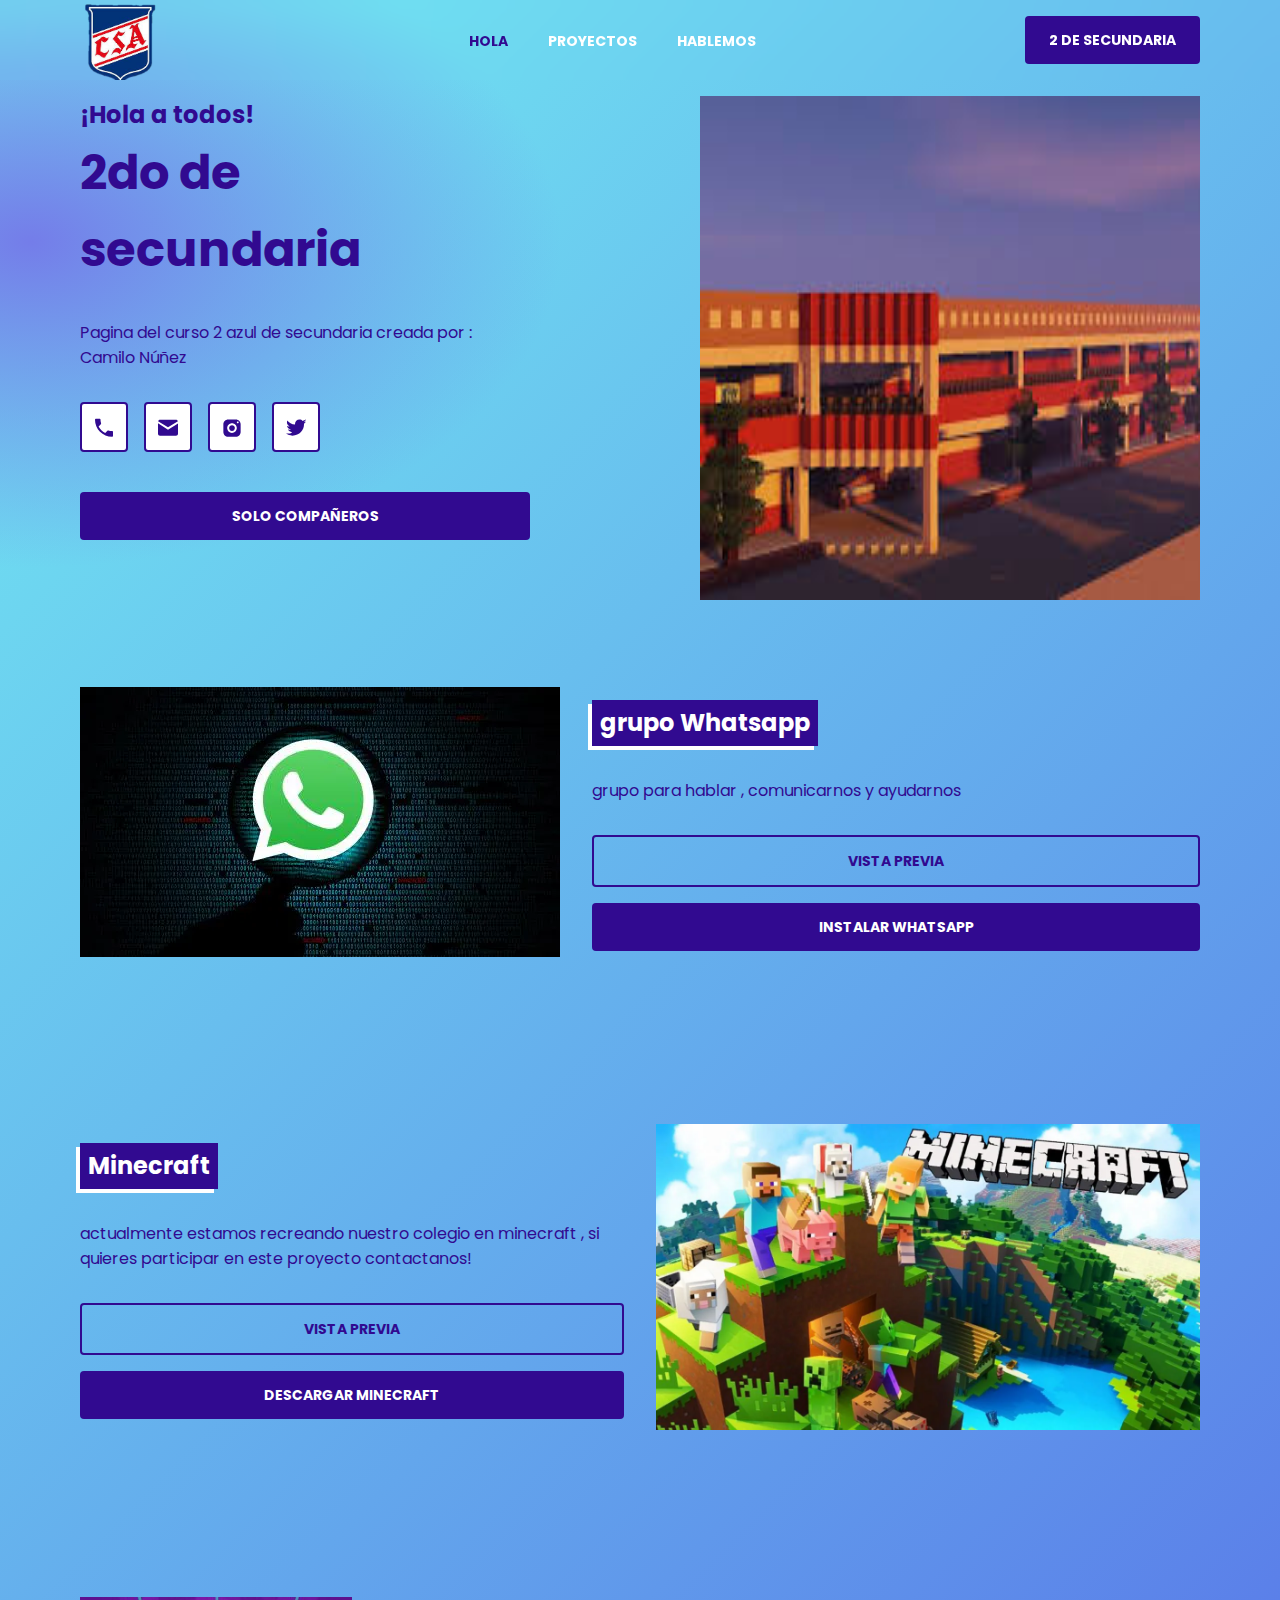
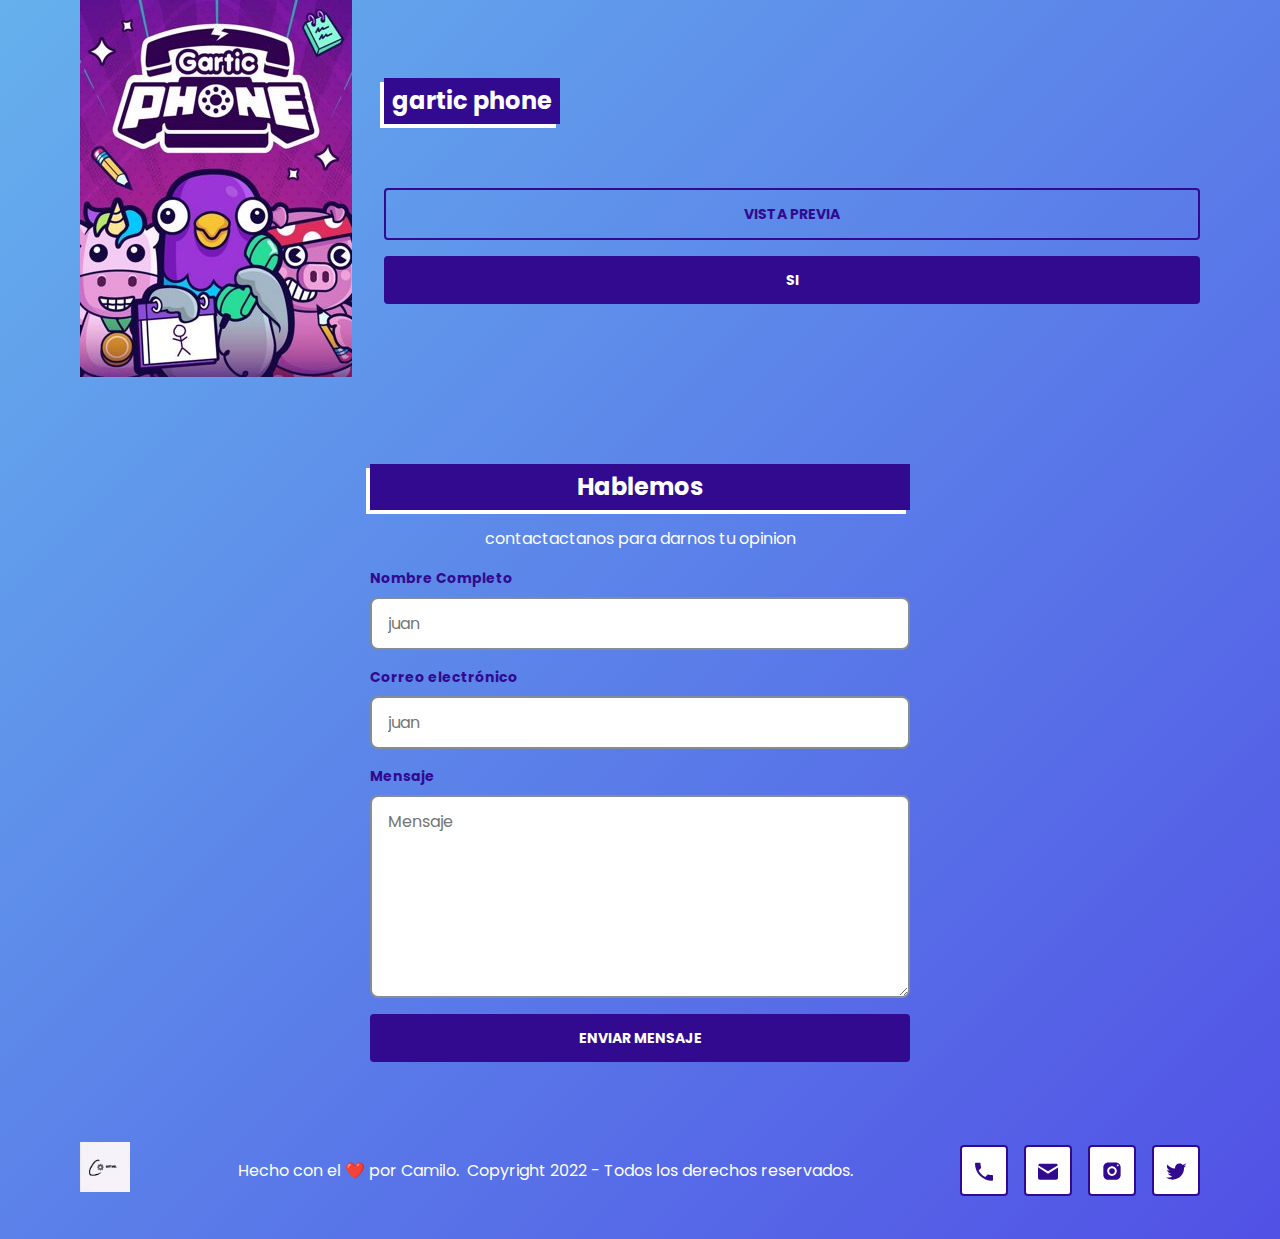
==== index.html @ bcb11a0f "Add files via upload" ====
<!DOCTYPE html>
<html lang="en">
<head>
  <meta charset="UTF-8">
  <meta http-equiv="X-UA-Compatible" content="IE=edge">
  <meta name="viewport" content="width=device-width, initial-scale=1.0">
  <title>Proyecto de Jaume</title>
  <link rel="preconnect" href="https://fonts.gstatic.com">
  <link href="https://fonts.googleapis.com/css2?family=Poppins:wght@400;700&display=swap" rel="stylesheet">
  <link rel="stylesheet" href="/css/index.css">
</head>
<body>
  <header class="header">
    <div class="wrapper">
      <div class="header-content">
        <img src="/imagenes/logo-cole.jpg" width="80" height="80" alt="logo muy bonito">
        <nav class="menu" aria-label="main-navigation">
          <ul>
            <li>
              <a class="is-active" href="#main">Hola</a>
            </li>
            <li>
              <a href="#project">Proyectos</a>
            </li>
            <li>
              <a href="#contact">Hablemos</a>
            </li>
          </ul>
        </nav>
        <button class="button">2 de secundaria</button>
      </div>
    </div>
  </header>
  <div class="wrapper">


    <section aria-label="main" class="hero" id="main">
      <div class="hero-image">
        <img src="/imagenes/colegio-ima.jpg" width="300" height="300" alt="">
      </div>
      <div class="hero-description">
        <h1>
          <span>¡Hola a todos!</span>
          <span>2do de secundaria</span>
        </h1>
        <p>
          Pagina del curso 2 azul de secundaria creada por :

          Camilo Núñez
        </p>
        <div class="social">
          <a class="button-icon" target="_blank" href="https://wa.me/74402776"_blank><img src="/icons/icon-phone.svg"></a>
          <a class="button-icon" href="camilo.arroyo.nunez@gmail.com"><img src="/icons/icon-important_mail.svg"></a>
          <a class="button-icon" href="tel:234243242"><img src="/icons/icon-instagram.svg"></a>
          <a class="button-icon" href="tel:234243242"><img src="/icons/icon-twitter_squared.svg"></a>
        </div>
        <a href="https://asdas.com" class="button">solo compañeros</a>
      </div>
    </section>

    <div class="project" id="project">
      <div class="project-image">
        <img src="/imagenes/wasa-ima.webp" alt="">
      </div>
      <div class="project-description">
        <a class="title" target="_blank" href="https://chat.whatsapp.com/D6PqPrvhfKw1UiMdiEzsST">grupo Whatsapp</a>
        <p>grupo para hablar , comunicarnos y ayudarnos</p>
        <a target="_blank" href="https://i0.wp.com/hipertextual.com/wp-content/uploads/2021/04/whatsapp-web-scaled.jpeg?fit=2560%2C1561&ssl=1" class="button is-secondary">vista previa</a>
        <a target="_blank" href="https://play.google.com/store/apps/details?id=com.whatsapp&hl=es_BO&gl=US" class="button">instalar Whatsapp</a>
      </div>

    </div>

    <div class="project">
      <div class="project-image">
        <img src="/imagenes/minecraft-2397153.webp" alt="">
      </div>
      <div class="project-description">
        <a class="title" target="_blank" href="https://www.minecraft.net/es-es">Minecraft</a>
        <p>actualmente estamos recreando nuestro colegio en minecraft , si quieres participar en este proyecto contactanos!</p>
        <a target="_blank" href="https://play-lh.googleusercontent.com/VSwHQjcAttxsLE47RuS4PqpC4LT7lCoSjE7Hx5AW_yCxtDvcnsHHvm5CTuL5BPN-uRTP" class="button is-secondary">Vista previa</a>
        <a target="_blank" href="https://tlauncher.org/en/" class="button">descargar minecraft</a>
      </div>

    </div>
    <div class="project">
      <div class="project-image">
        <img src="/imagenes/278888515_IGDB-272x380.jpg" alt="">
      </div>
      <div class="project-description">
        <a class="title" target="_blank" href="https://garticphone.com/es">gartic phone</a>
        <p></p>
        <a target="_blank" href="https://encrypted-tbn0.gstatic.com/images?q=tbn:ANd9GcR0DBkUEJ2HyrIjjY58d2tK2YrQqNvtRkFoQg&usqp=CAU" class="button is-secondary">vista previa</a>
        <a target="_blank" href="https://garticphone.com/es" class="button">si</a>
      </div>

    </div>
    <form action="" method="POST" class="form">
      <div class="form-content">
        <h2 class="title">Hablemos</h2>
        <p>contactactanos para darnos tu opinion</p>
        <label for="form-name">
          Nombre Completo
          <input required name="name" id="form-name" type="text" placeholder="juan">
        </label>
        <label for="form-name">
          Correo electrónico
          <input required name="email" id="form-name" type="email" placeholder="juan">
        </label>
        <label for="form-name">
          Mensaje
          <textarea required name="message" placeholder="Mensaje" id="form-message" cols="30" rows="7"></textarea>
        </label>
        <button class="button" type="submit">Enviar mensaje</button>
      </div>
    </form>
    <footer class="footer" id="contact">
      <div class="footer-content">
        <div class="footer-logo">
          <img src="/imagenes/Screenshot_20211113_183205.jpg" width="50" height="50" alt="logo muy bonito">
        </div>

        <div class="social">
          <a class="button-icon" target="_blank" href="https://wa.me/74402776"><img src="/icons/icon-phone.svg"></a>
          <a class="button-icon" href="tel:234243242"><img src="/icons/icon-important_mail.svg"></a>
          <a class="button-icon" href="tel:234243242"><img src="/icons/icon-instagram.svg"></a>
          <a class="button-icon" href="tel:234243242"><img src="/icons/icon-twitter_squared.svg"></a>
        </div>
        <div class="footer-copyright">
          <p>
            Hecho con el ❤️ por Camilo.
          </p>
          <p>
            Copyright 2022 - Todos los derechos reservados.
          </p>
        </div>
      </div>
    </footer>
  </div>

  

</body>
</html>
---- css/index.css ----
@import "/css/buttom.css";
@import "/css/button-icon.css";
@import "/css/header.css";
@import "/css/hero.css";
@import "/css/wapper.css";
@import "/css/menu.css";
@import "/css/project.css";
@import "/css/social.css";
@import "/css/footer.css";
@import "/css/form.css";
@import "/css/title.css";

:root {
    --fontBase: 'Poppins', sans-serif;
    --headline1: bold 95px/153.71px var(--fontBase);
    --headline2: bold 59px/95px var(--fontBase);
    --headline3: bold 48px/77px var(--fontBase);
    --headline4: bold 34px/55px var(--fontBase);
    --headline5: bold 24px/38px var(--fontBase);
    --body1: 16px/25px var(--fontBase);
    --body2: 14px/22px var(--fontBase);
    --button: bold 14px/22px var(--fontBase);
    --caption: 12px/19px var(--fontBase);
    --gradient: radial-gradient(41.48% 11.48% at 2.38% 8.52%, #747DE9 0%, rgba(255, 255, 255, 0) 100%), linear-gradient(135deg, #72EDF2 0%, #5151E5 100%);
    --purple: #310A90;
    --green: #42E2B8;
    --white: white;
}
  
body {
    background: var(--gradient);
    min-block-size: 100vh;
    font: var(--body1);
    color: var(--purple);
    margin: 0;
}
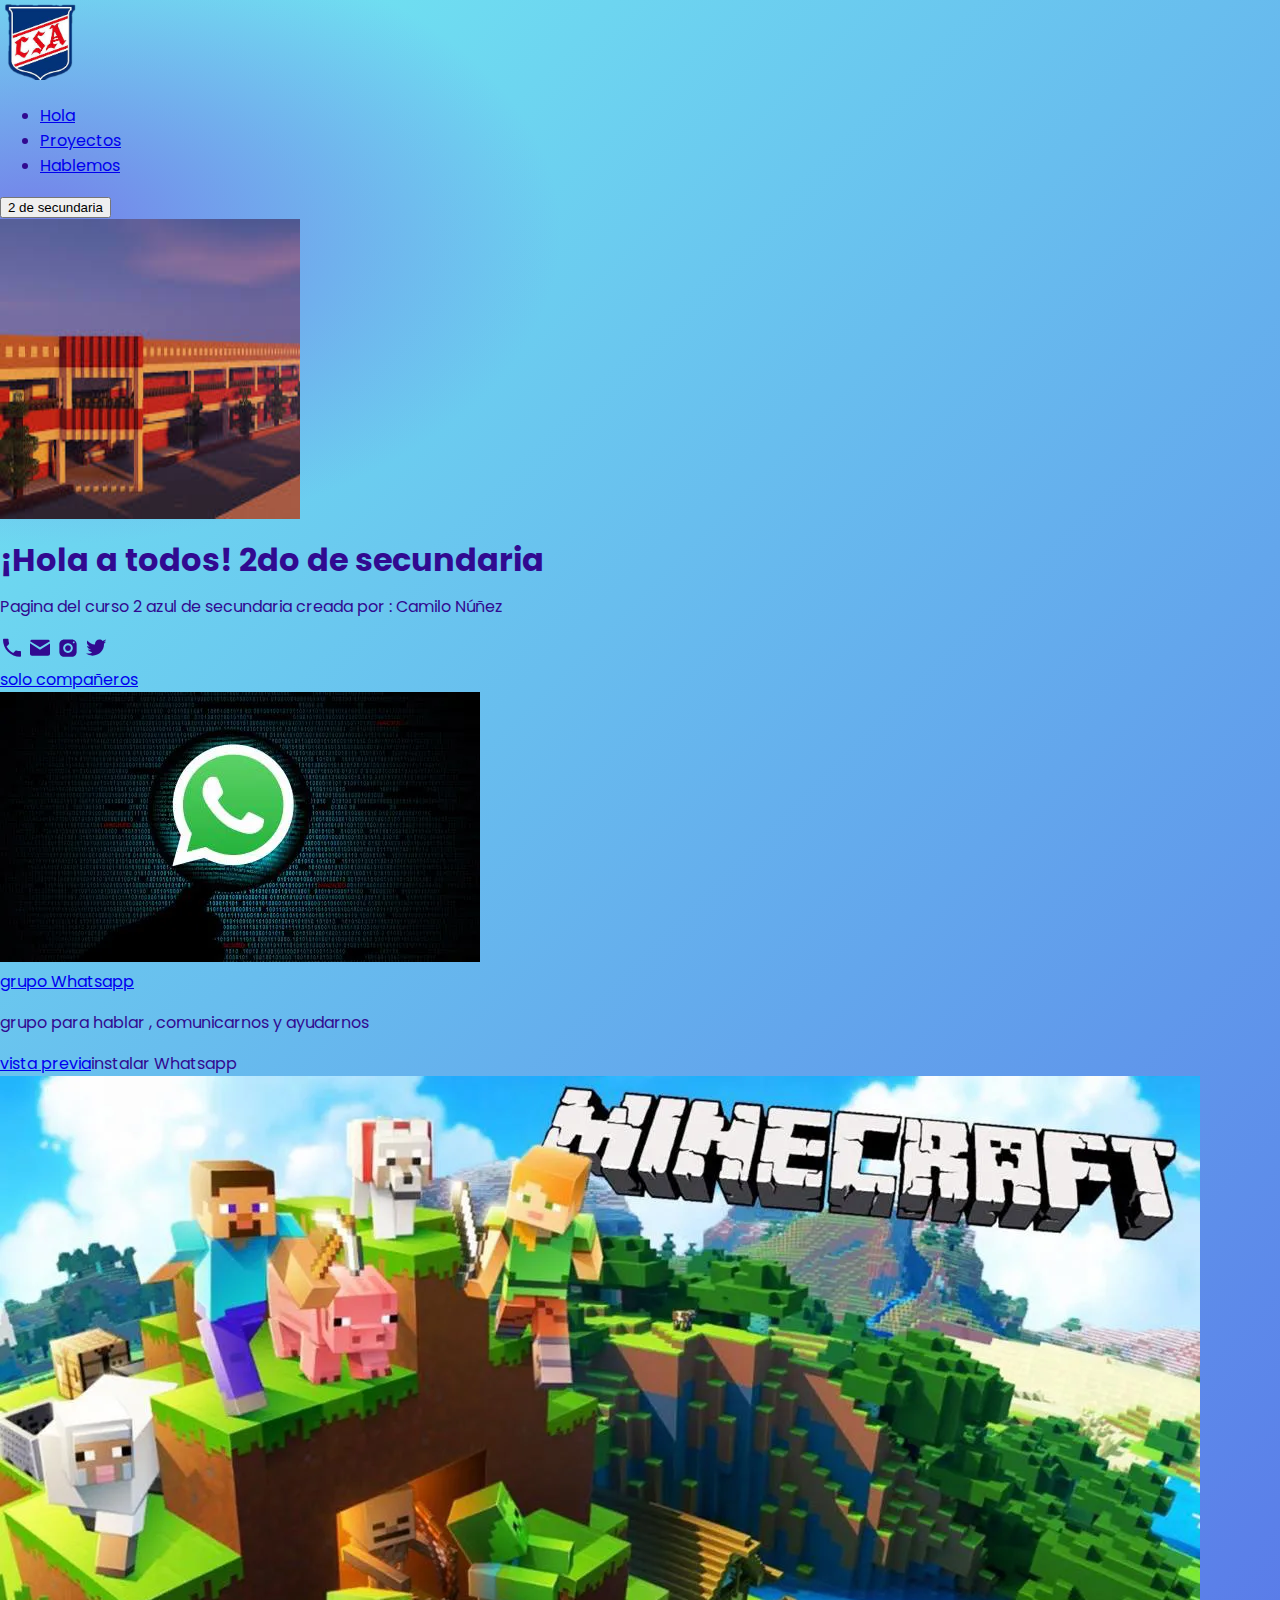
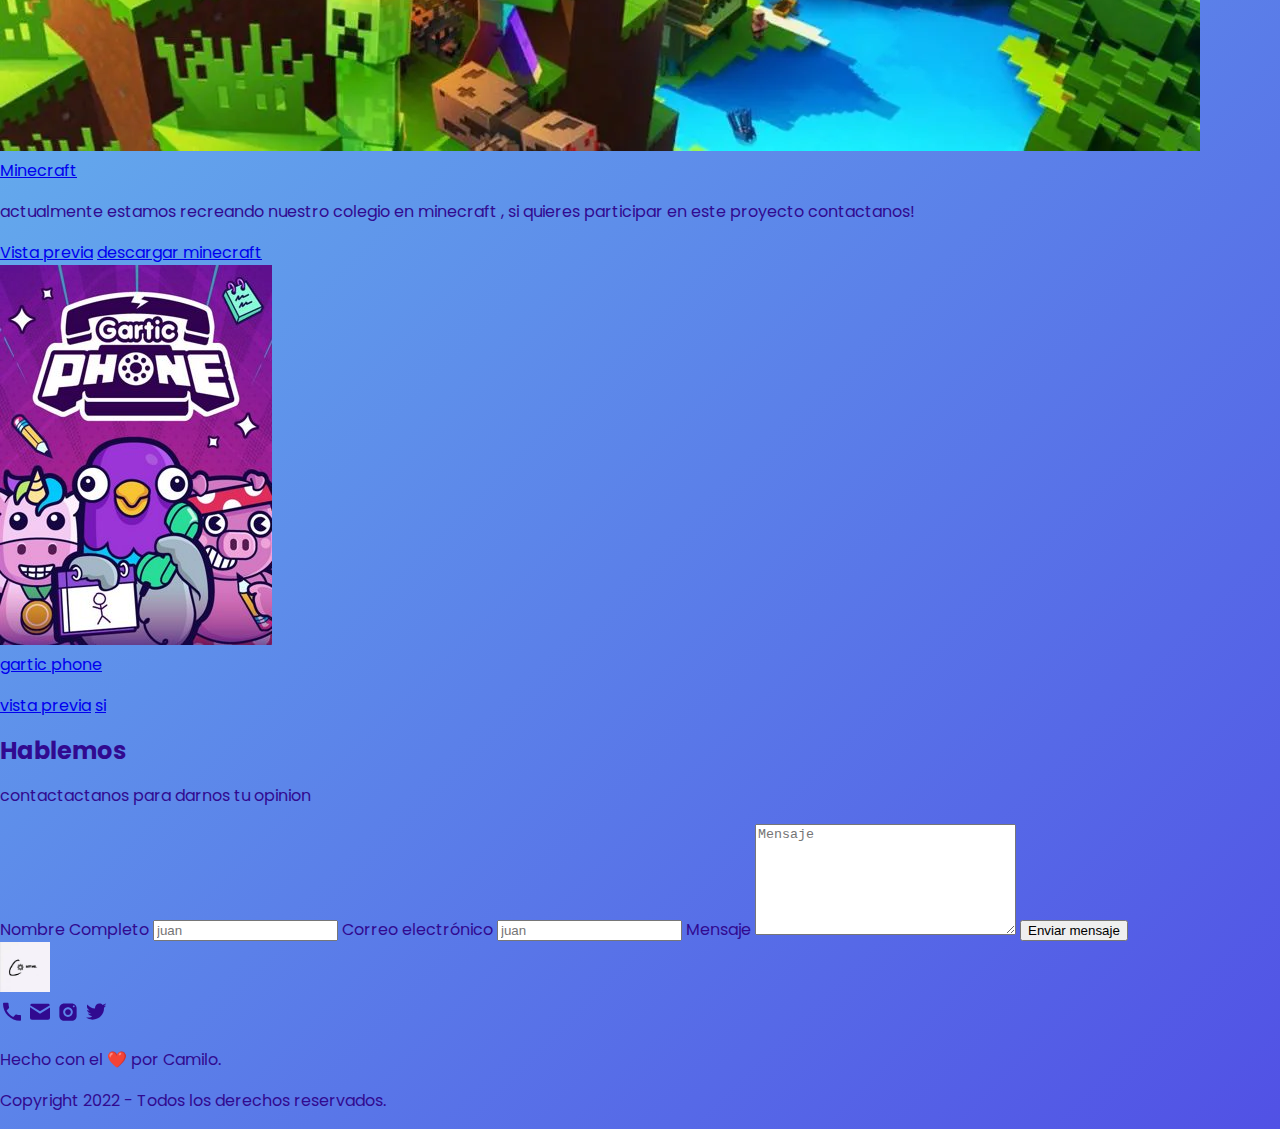
==== commit 40e51f4e: "Update index.html" ====
--- a/index.html
+++ b/index.html
@@ -7,13 +7,13 @@
   <title>Proyecto de Jaume</title>
   <link rel="preconnect" href="https://fonts.gstatic.com">
   <link href="https://fonts.googleapis.com/css2?family=Poppins:wght@400;700&display=swap" rel="stylesheet">
-  <link rel="stylesheet" href="/css/index.css">
+  <link rel="stylesheet" href="./css/index.css">
 </head>
 <body>
   <header class="header">
     <div class="wrapper">
       <div class="header-content">
-        <img src="/imagenes/logo-cole.jpg" width="80" height="80" alt="logo muy bonito">
+        <img src="./imagenes/logo-cole.jpg" width="80" height="80" alt="logo muy bonito">
         <nav class="menu" aria-label="main-navigation">
           <ul>
             <li>
@@ -36,7 +36,7 @@
 
     <section aria-label="main" class="hero" id="main">
       <div class="hero-image">
-        <img src="/imagenes/colegio-ima.jpg" width="300" height="300" alt="">
+        <img src="./imagenes/colegio-ima.jpg" width="300" height="300" alt="">
       </div>
       <div class="hero-description">
         <h1>
@@ -49,10 +49,10 @@
           Camilo Núñez
         </p>
         <div class="social">
-          <a class="button-icon" target="_blank" href="https://wa.me/74402776"_blank><img src="/icons/icon-phone.svg"></a>
-          <a class="button-icon" href="camilo.arroyo.nunez@gmail.com"><img src="/icons/icon-important_mail.svg"></a>
-          <a class="button-icon" href="tel:234243242"><img src="/icons/icon-instagram.svg"></a>
-          <a class="button-icon" href="tel:234243242"><img src="/icons/icon-twitter_squared.svg"></a>
+          <a class="button-icon" target="_blank" href="https://wa.me/74402776"_blank><img src="./icons/icon-phone.svg"></a>
+          <a class="button-icon" href="camilo.arroyo.nunez@gmail.com"><img src="./icons/icon-important_mail.svg"></a>
+          <a class="button-icon" href="tel:234243242"><img src="./icons/icon-instagram.svg"></a>
+          <a class="button-icon" href="tel:234243242"><img src="./icons/icon-twitter_squared.svg"></a>
         </div>
         <a href="https://asdas.com" class="button">solo compañeros</a>
       </div>
@@ -60,12 +60,12 @@
 
     <div class="project" id="project">
       <div class="project-image">
-        <img src="/imagenes/wasa-ima.webp" alt="">
+        <img src="./imagenes/wasa-ima.webp" alt="">
       </div>
       <div class="project-description">
         <a class="title" target="_blank" href="https://chat.whatsapp.com/D6PqPrvhfKw1UiMdiEzsST">grupo Whatsapp</a>
         <p>grupo para hablar , comunicarnos y ayudarnos</p>
-        <a target="_blank" href="https://i0.wp.com/hipertextual.com/wp-content/uploads/2021/04/whatsapp-web-scaled.jpeg?fit=2560%2C1561&ssl=1" class="button is-secondary">vista previa</a>
+        <a target="_blank" href="https://i0.wp.com/hipertextual.com/wp-content/uploads/2021/04/whatsapp-web-scaled.jpeg?fit=2560%2C1561&ssl=1" class="button is-secondary">vista previa</a
         <a target="_blank" href="https://play.google.com/store/apps/details?id=com.whatsapp&hl=es_BO&gl=US" class="button">instalar Whatsapp</a>
       </div>
 
@@ -73,7 +73,7 @@
 
     <div class="project">
       <div class="project-image">
-        <img src="/imagenes/minecraft-2397153.webp" alt="">
+        <img src="./imagenes/minecraft-2397153.webp" alt="">
       </div>
       <div class="project-description">
         <a class="title" target="_blank" href="https://www.minecraft.net/es-es">Minecraft</a>
@@ -85,7 +85,7 @@
     </div>
     <div class="project">
       <div class="project-image">
-        <img src="/imagenes/278888515_IGDB-272x380.jpg" alt="">
+        <img src="./imagenes/278888515_IGDB-272x380.jpg" alt="">
       </div>
       <div class="project-description">
         <a class="title" target="_blank" href="https://garticphone.com/es">gartic phone</a>
@@ -117,14 +117,14 @@
     <footer class="footer" id="contact">
       <div class="footer-content">
         <div class="footer-logo">
-          <img src="/imagenes/Screenshot_20211113_183205.jpg" width="50" height="50" alt="logo muy bonito">
+          <img src="./imagenes/Screenshot_20211113_183205.jpg" width="50" height="50" alt="logo muy bonito">
         </div>
 
         <div class="social">
-          <a class="button-icon" target="_blank" href="https://wa.me/74402776"><img src="/icons/icon-phone.svg"></a>
-          <a class="button-icon" href="tel:234243242"><img src="/icons/icon-important_mail.svg"></a>
-          <a class="button-icon" href="tel:234243242"><img src="/icons/icon-instagram.svg"></a>
-          <a class="button-icon" href="tel:234243242"><img src="/icons/icon-twitter_squared.svg"></a>
+          <a class="button-icon" target="_blank" href="https://wa.me/74402776"><img src="./icons/icon-phone.svg"></a>
+          <a class="button-icon" href="tel:234243242"><img src="./icons/icon-important_mail.svg"></a>
+          <a class="button-icon" href="tel:234243242"><img src="./icons/icon-instagram.svg"></a>
+          <a class="button-icon" href="tel:234243242"><img src="./icons/icon-twitter_squared.svg"></a>
         </div>
         <div class="footer-copyright">
           <p>
@@ -141,4 +141,4 @@
   
 
 </body>
-</html>+</html>
--- a/css/index.css
+++ b/css/index.css
@@ -1,14 +1,14 @@
-@import "/css/buttom.css";
-@import "/css/button-icon.css";
-@import "/css/header.css";
-@import "/css/hero.css";
-@import "/css/wapper.css";
-@import "/css/menu.css";
-@import "/css/project.css";
-@import "/css/social.css";
-@import "/css/footer.css";
-@import "/css/form.css";
-@import "/css/title.css";
+@import "./css/buttom.css";
+@import "./css/button-icon.css";
+@import "./css/header.css";
+@import "./css/hero.css";
+@import "./css/wapper.css";
+@import "./css/menu.css";
+@import "./css/project.css";
+@import "./css/social.css";
+@import "./css/footer.css";
+@import "./css/form.css";
+@import "./css/title.css";
 
 :root {
     --fontBase: 'Poppins', sans-serif;
